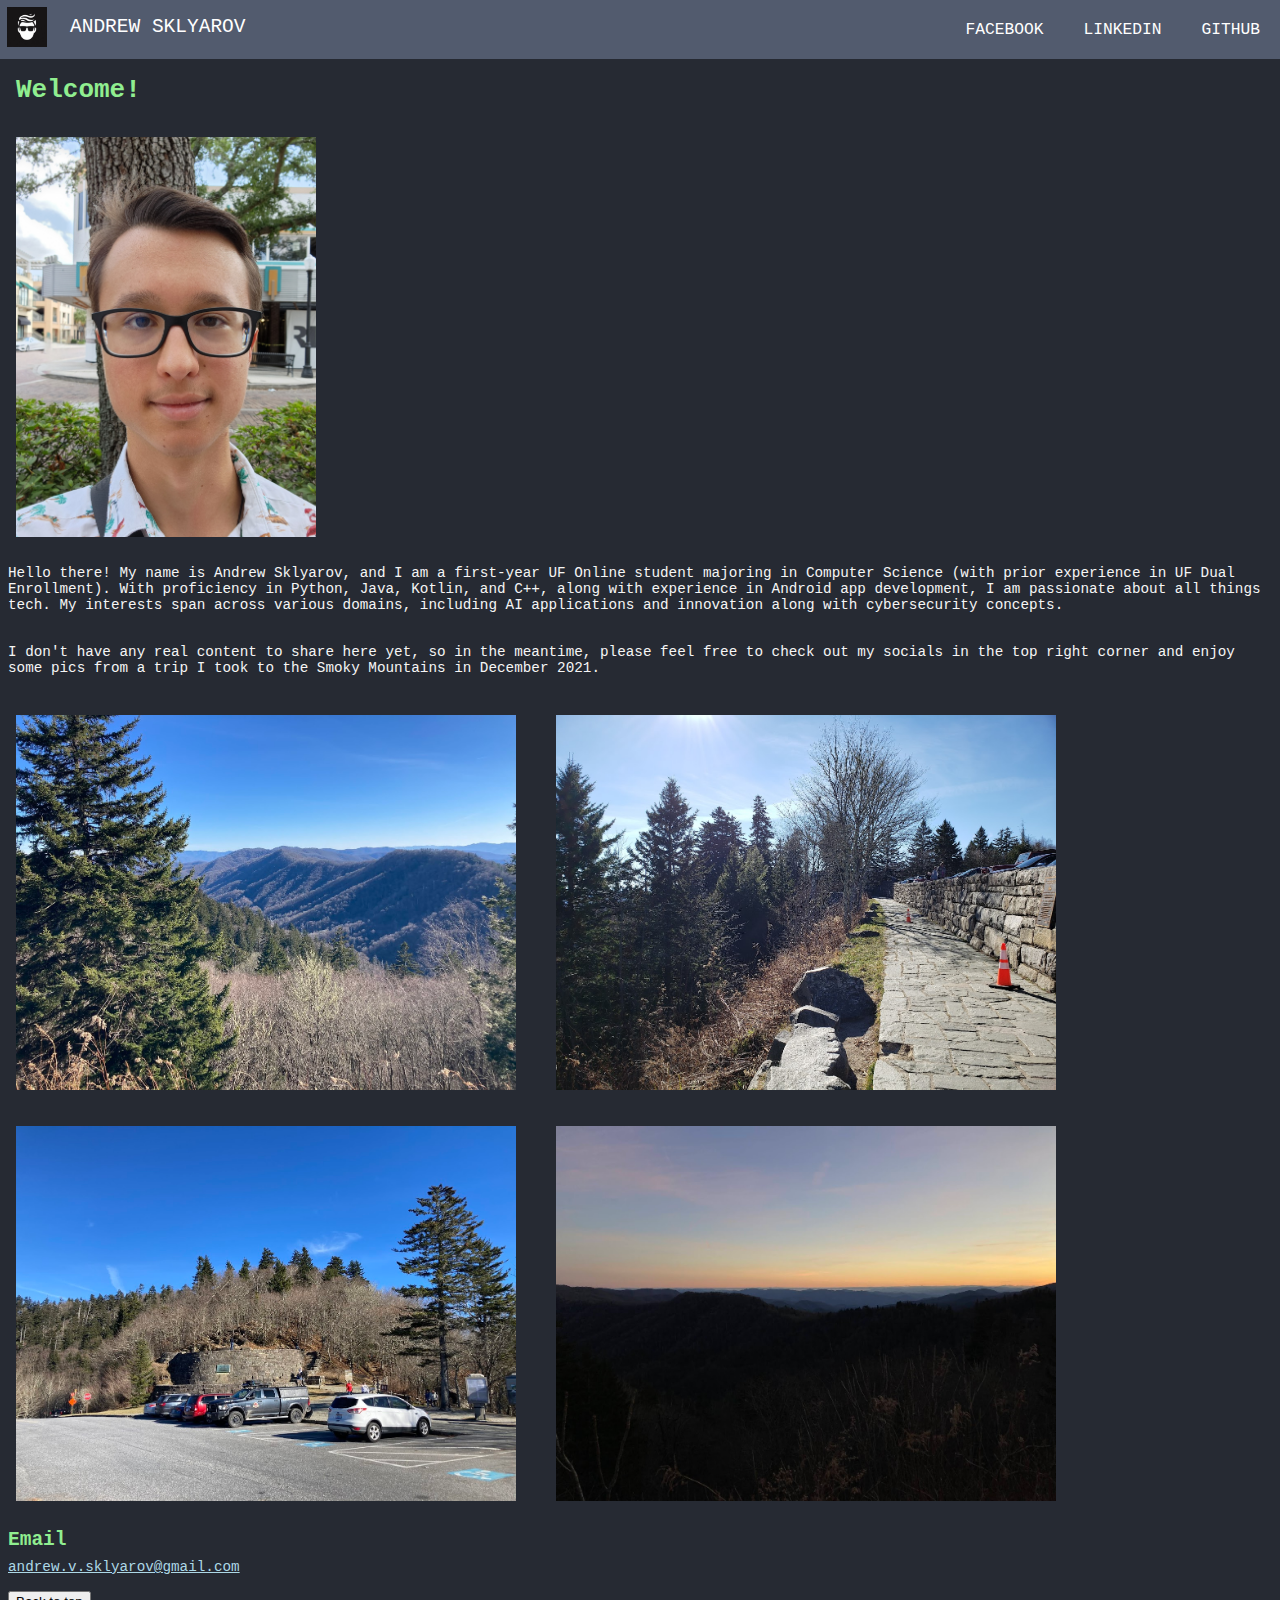
==== index.html @ e423c3b3 "Updated welcome message to match LinkedIn bio." ====
<!DOCTYPE html>
<html lang="en-US">
    <head>
        <title>Andrew Sklyarov</title>
        <link rel="stylesheet" href="styles.css">
        <link rel="icon" type="image/x-icon" href="images/logo.jpeg">
        <meta name="viewport" content="width=device-width, initial-scale=1.0" />
    </head>
    <body id="top">
        <ul>
            <li style="float: left;
            display: block;
            color: white;
            text-align: center;
            padding: 7px;">
                <img src="images/logo.jpeg" style="width:40px;height:40px;margin:0px;
                padding:0px">
            </li>
            <li style="float: left;
            display: block;
            color: white;
            text-align: center;
            padding: 16px;
            text-decoration: none;
            font-size: 150%;">ANDREW SKLYAROV</li>
            <li><a href="https://github.com/anonymous-basenji" target="_blank">GITHUB</a></li>
            <li><a href="https://www.linkedin.com/in/andrew-sklyarov" target="_blank">LINKEDIN</a></li>
            <li><a href="https://www.facebook.com/profile.php?id=61560612490720" target="_blank">FACEBOOK</a></li>
        </ul>

        <h1>Welcome!</h1>

        <map name="imageMap">
            <area shape="rect" coords="72, 94, 228, 297" href="https://github.com/anonymous-basenji" 
            target="_blank"/>
        </map>

        <img src="images/profile_pic_may_2024.jpg"
            alt="A picture of some random dude." style="width:300px;height:400px;margin:16px" usemap="#imageMap">

        <p>Hello there! My name is Andrew Sklyarov, and I am a first-year UF Online student majoring 
            in Computer Science (with prior experience in UF Dual Enrollment). 
            With proficiency in Python, Java, Kotlin, and C++, along with experience in 
            Android app development, I am passionate about all things tech. 
            My interests span across various domains, including AI applications and 
            innovation along with cybersecurity concepts.</p>
        <br>
        <p>I don't have any real content to share here yet, so in the meantime, please feel free to 
            check out my socials in the top right corner and enjoy some pics from a trip I took
            to the Smoky Mountains in December 2021.
        </p>

        <br>

        <img src="images/smokies_1.jpg" style="width:500px;height:375px;margin:16px" 
        alt="A picture from the Smokies.">
        <img src="images/smokies_2.jpg" style="width:500px;height:375px;margin:16px" 
        alt="A picture from the Smokies.">
        <img src="images/smokies_3.jpg" style="width:500px;height:375px;margin:16px" 
        alt="A picture from the Smokies.">
        <img src="images/smokies_4.jpeg" style="width:500px;height:375px;margin:16px" 
        alt="A picture from the Smokies.">

        <br>
        
        <h2 style="margin:8px">Email</h2>

        <p><a href="mailto:andrey.v.sklyarov@gmail.com">andrew.v.sklyarov@gmail.com</a></p>
        <a href="#top"><button type="button" style="margin:8px;margin-bottom:16px;">Back to top</button></a>

    </body>
</html>
---- styles.css ----
body {
    background-color: rgb(38, 42, 51);
    font-family: monospace;
    margin: 0;
}
h1 {
    color: lightgreen;
    margin: 16px;
}
h2 {
    color: lightgreen;
    margin: 16px;
}
p {
    color: whitesmoke;
    font-size: 110%;
    margin: 8px;
}
a:link {
    color: lightblue
}
a:visited {
    color: pink
}
a:hover {
    color: red
}
table {
    margin: 16px;
}
td, th {
    color: white;
    border: 2px solid rgb(38, 42, 51);
    text-align: left;
    width: 200px;
    padding: 8px;
    border-radius: 10px;
    background-color: #525b6e
}
th {
    text-align: center;
}
td:hover, th:hover {
    background-color: #3495eb;
}
caption {
    font-family: monospace;
    color: white;
}
ul {
    list-style-type: none;
    margin: 0;
    padding: 0;
    overflow: hidden;
    background-color: #525b6e;
    box-sizing: border-box;
}
li {
    float: right;
}
li a {
    color: white;
    display: block;
    text-align: center;
    font-size:125%;
    padding: 20px;
    text-decoration: none;
}
li a:link {
    color: white;
}
li a:hover {
    background-color: #3495eb;
    color: white;
}
li a:visited {
    color: white;
}
button {
    margin: 16px;
}
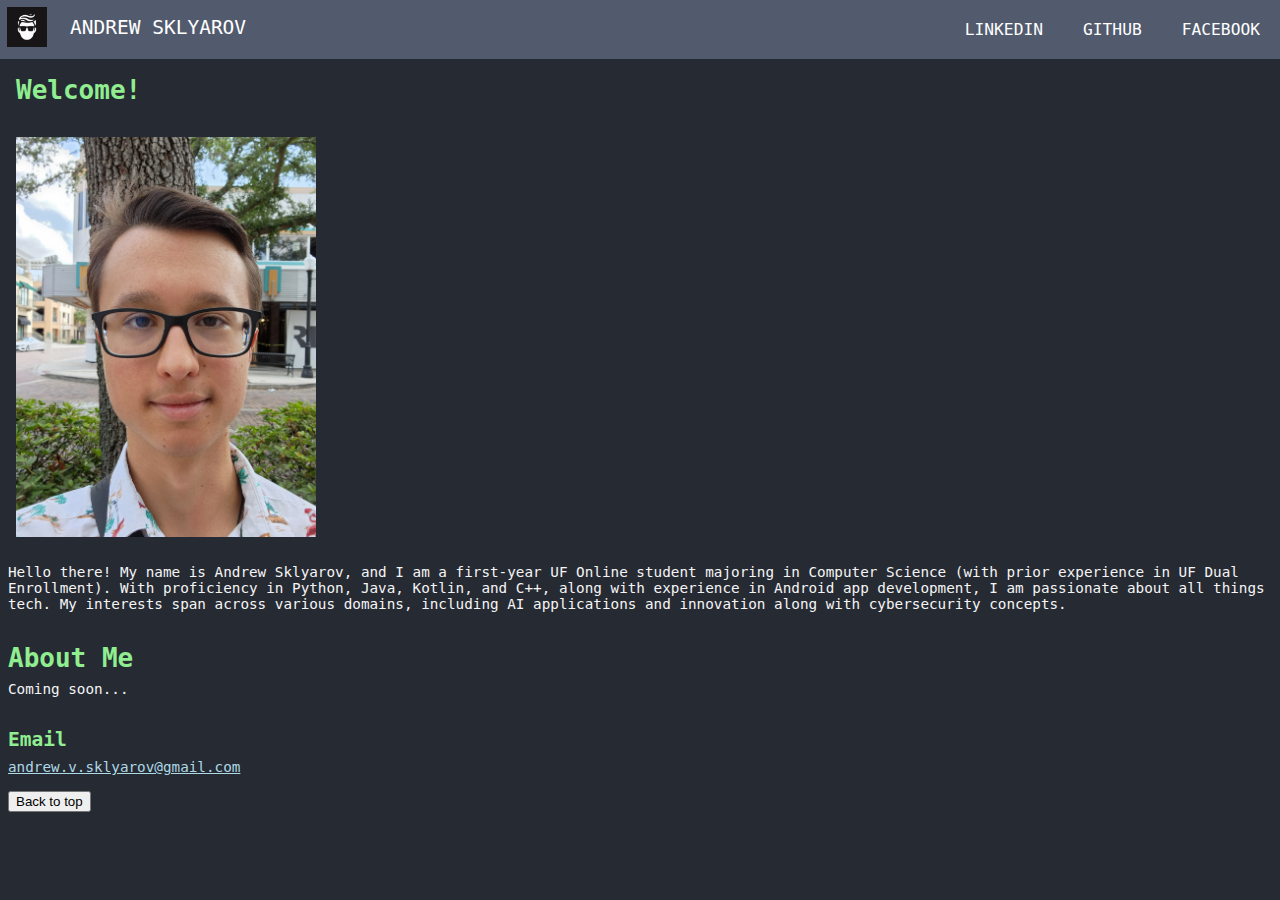
==== commit 9bb21126: "Removed trip images, added About Me section, will add content to About Me soon." ====
--- a/index.html
+++ b/index.html
@@ -23,9 +23,9 @@
             padding: 16px;
             text-decoration: none;
             font-size: 150%;">ANDREW SKLYAROV</li>
+            <li><a href="https://www.facebook.com/profile.php?id=61560612490720" target="_blank">FACEBOOK</a></li>
             <li><a href="https://github.com/anonymous-basenji" target="_blank">GITHUB</a></li>
             <li><a href="https://www.linkedin.com/in/andrew-sklyarov" target="_blank">LINKEDIN</a></li>
-            <li><a href="https://www.facebook.com/profile.php?id=61560612490720" target="_blank">FACEBOOK</a></li>
         </ul>
 
         <h1>Welcome!</h1>
@@ -44,29 +44,19 @@
             Android app development, I am passionate about all things tech. 
             My interests span across various domains, including AI applications and 
             innovation along with cybersecurity concepts.</p>
-        <br>
-        <p>I don't have any real content to share here yet, so in the meantime, please feel free to 
-            check out my socials in the top right corner and enjoy some pics from a trip I took
-            to the Smoky Mountains in December 2021.
-        </p>
-
+        
         <br>
 
-        <img src="images/smokies_1.jpg" style="width:500px;height:375px;margin:16px" 
-        alt="A picture from the Smokies.">
-        <img src="images/smokies_2.jpg" style="width:500px;height:375px;margin:16px" 
-        alt="A picture from the Smokies.">
-        <img src="images/smokies_3.jpg" style="width:500px;height:375px;margin:16px" 
-        alt="A picture from the Smokies.">
-        <img src="images/smokies_4.jpeg" style="width:500px;height:375px;margin:16px" 
-        alt="A picture from the Smokies.">
-
+        <h1 style="margin:8px">About Me</h1>
+        <p>Coming soon...</p>
+        <!--<h2>Education</h2>
+        <p></p>-->
+        
         <br>
-        
         <h2 style="margin:8px">Email</h2>
 
         <p><a href="mailto:andrey.v.sklyarov@gmail.com">andrew.v.sklyarov@gmail.com</a></p>
         <a href="#top"><button type="button" style="margin:8px;margin-bottom:16px;">Back to top</button></a>
-
+            
     </body>
 </html>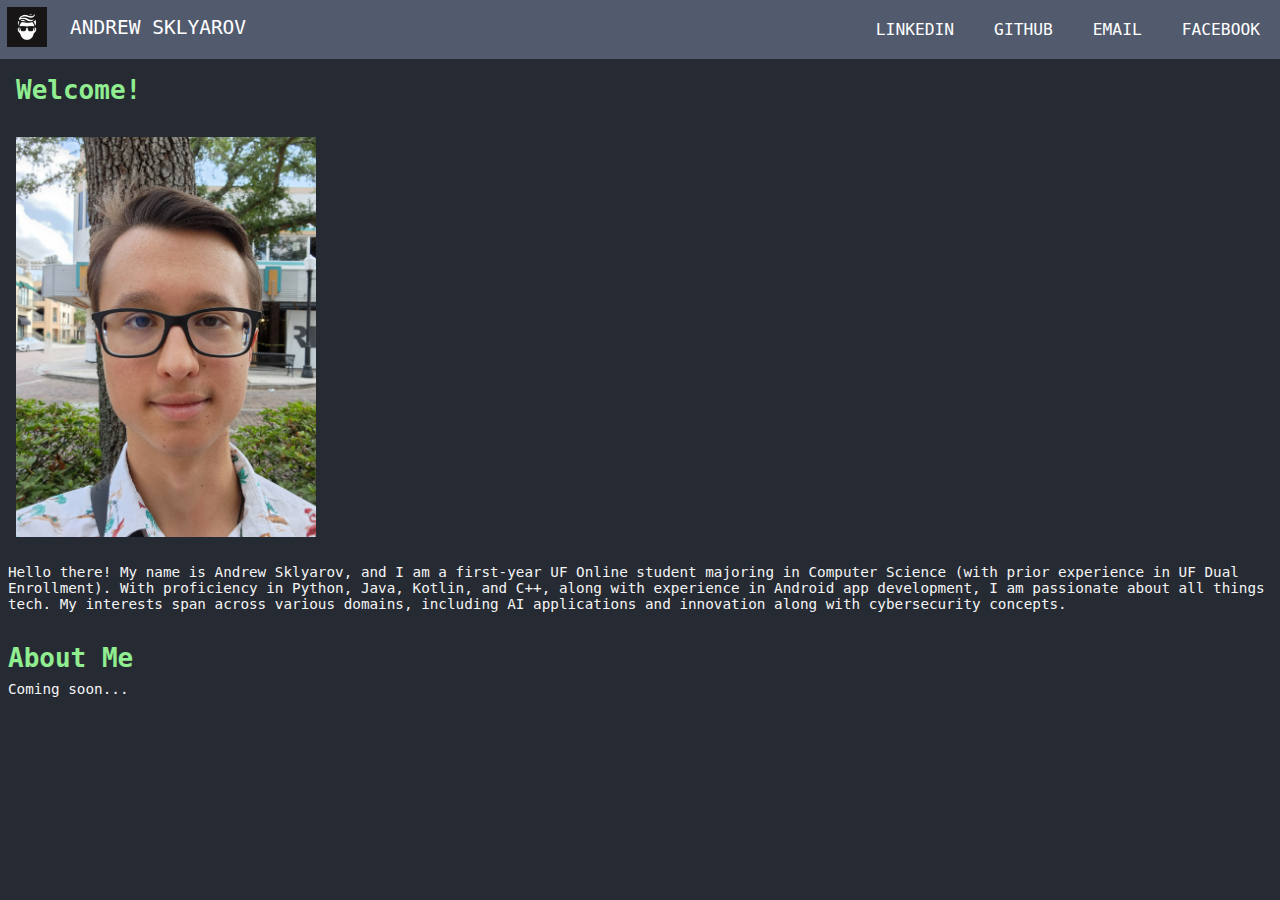
==== commit 591bb619: "Moved Email to top bar." ====
--- a/index.html
+++ b/index.html
@@ -24,6 +24,7 @@
             text-decoration: none;
             font-size: 150%;">ANDREW SKLYAROV</li>
             <li><a href="https://www.facebook.com/profile.php?id=61560612490720" target="_blank">FACEBOOK</a></li>
+            <li><a href="mailto:andrey.v.sklyarov@gmail.com">EMAIL</a></li>
             <li><a href="https://github.com/anonymous-basenji" target="_blank">GITHUB</a></li>
             <li><a href="https://www.linkedin.com/in/andrew-sklyarov" target="_blank">LINKEDIN</a></li>
         </ul>
@@ -53,10 +54,6 @@
         <p></p>-->
         
         <br>
-        <h2 style="margin:8px">Email</h2>
-
-        <p><a href="mailto:andrey.v.sklyarov@gmail.com">andrew.v.sklyarov@gmail.com</a></p>
-        <a href="#top"><button type="button" style="margin:8px;margin-bottom:16px;">Back to top</button></a>
             
     </body>
 </html>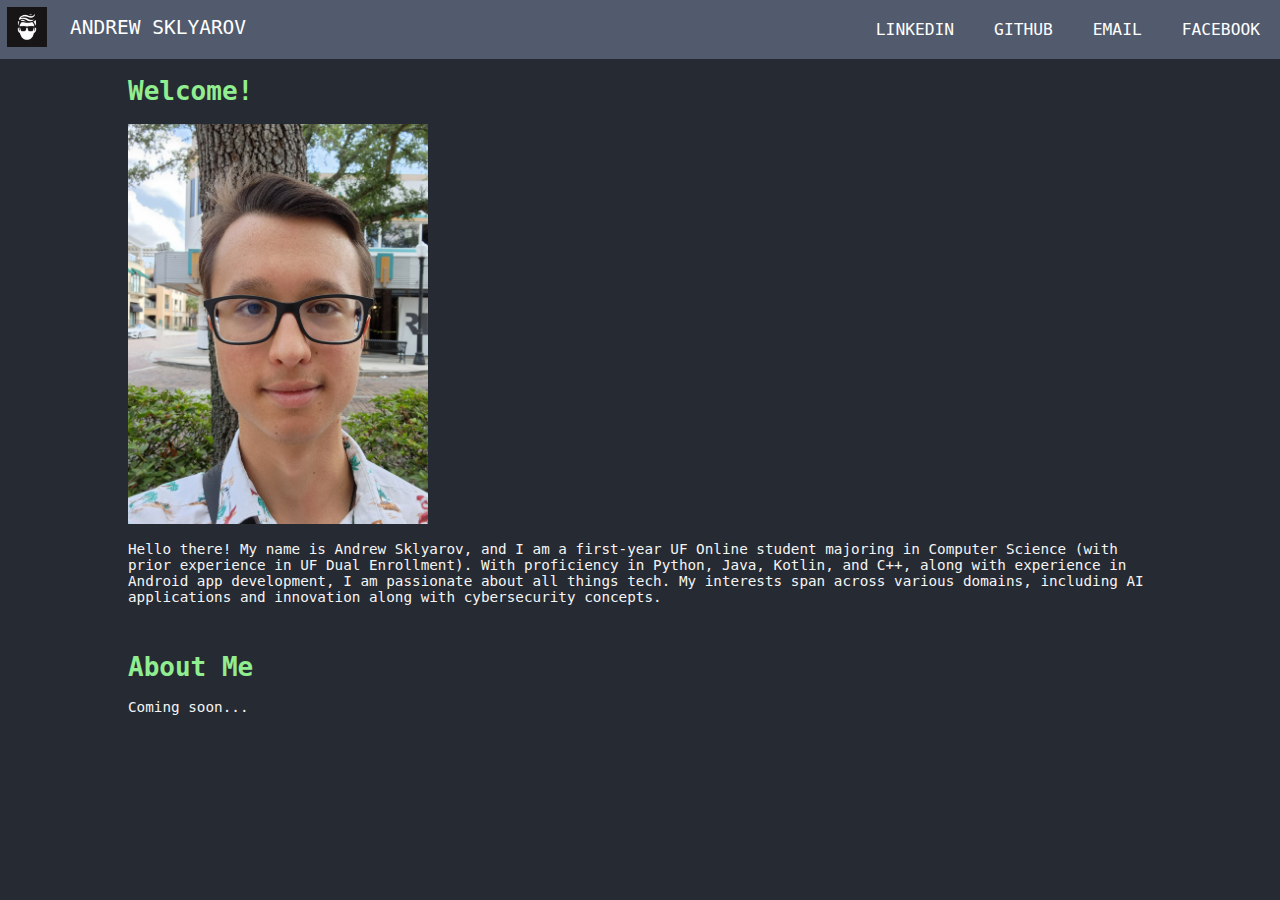
==== commit 55eee9ca: "Changed margins on main text." ====
--- a/index.html
+++ b/index.html
@@ -6,9 +6,9 @@
         <link rel="icon" type="image/x-icon" href="images/logo.jpeg">
         <meta name="viewport" content="width=device-width, initial-scale=1.0" />
     </head>
-    <body id="top">
-        <ul>
-            <li style="float: left;
+    <body>
+        <ul class="top_bar">
+            <li class="top_element" style="float: left;
             display: block;
             color: white;
             text-align: center;
@@ -16,17 +16,17 @@
                 <img src="images/logo.jpeg" style="width:40px;height:40px;margin:0px;
                 padding:0px">
             </li>
-            <li style="float: left;
+            <li class="top_element" style="float: left;
             display: block;
             color: white;
             text-align: center;
             padding: 16px;
             text-decoration: none;
             font-size: 150%;">ANDREW SKLYAROV</li>
-            <li><a href="https://www.facebook.com/profile.php?id=61560612490720" target="_blank">FACEBOOK</a></li>
-            <li><a href="mailto:andrey.v.sklyarov@gmail.com">EMAIL</a></li>
-            <li><a href="https://github.com/anonymous-basenji" target="_blank">GITHUB</a></li>
-            <li><a href="https://www.linkedin.com/in/andrew-sklyarov" target="_blank">LINKEDIN</a></li>
+            <li class="top_element"><a href="https://www.facebook.com/profile.php?id=61560612490720" target="_blank">FACEBOOK</a></li>
+            <li class="top_element"><a href="mailto:andrew.v.sklyarov@gmail.com">EMAIL</a></li>
+            <li class="top_element"><a href="https://github.com/anonymous-basenji" target="_blank">GITHUB</a></li>
+            <li class="top_element"><a href="https://www.linkedin.com/in/andrew-sklyarov" target="_blank">LINKEDIN</a></li>
         </ul>
 
         <h1>Welcome!</h1>
@@ -37,7 +37,7 @@
         </map>
 
         <img src="images/profile_pic_may_2024.jpg"
-            alt="A picture of some random dude." style="width:300px;height:400px;margin:16px" usemap="#imageMap">
+            alt="A picture of some random dude." style="width:300px;height:400px;" usemap="#imageMap">
 
         <p>Hello there! My name is Andrew Sklyarov, and I am a first-year UF Online student majoring 
             in Computer Science (with prior experience in UF Dual Enrollment). 
@@ -48,7 +48,7 @@
         
         <br>
 
-        <h1 style="margin:8px">About Me</h1>
+        <h1>About Me</h1>
         <p>Coming soon...</p>
         <!--<h2>Education</h2>
         <p></p>-->
--- a/styles.css
+++ b/styles.css
@@ -5,16 +5,22 @@
 }
 h1 {
     color: lightgreen;
-    margin: 16px;
+    margin-left: 10%;
+    margin-right: 10%;
 }
 h2 {
     color: lightgreen;
-    margin: 16px;
+    margin-left: 10%;
+    margin-right: 10%;
 }
 p {
     color: whitesmoke;
     font-size: 110%;
-    margin: 8px;
+    margin-left: 10%;
+    margin-right: 10%;
+}
+img {
+    margin-left: 10%;
 }
 a:link {
     color: lightblue
@@ -47,7 +53,7 @@
     font-family: monospace;
     color: white;
 }
-ul {
+.top_bar {
     list-style-type: none;
     margin: 0;
     padding: 0;
@@ -55,10 +61,10 @@
     background-color: #525b6e;
     box-sizing: border-box;
 }
-li {
+.top_element {
     float: right;
 }
-li a {
+.top_element a {
     color: white;
     display: block;
     text-align: center;
@@ -66,14 +72,14 @@
     padding: 20px;
     text-decoration: none;
 }
-li a:link {
+.top_element a:link {
     color: white;
 }
-li a:hover {
+.top_element a:hover {
     background-color: #3495eb;
     color: white;
 }
-li a:visited {
+.top_element a:visited {
     color: white;
 }
 button {
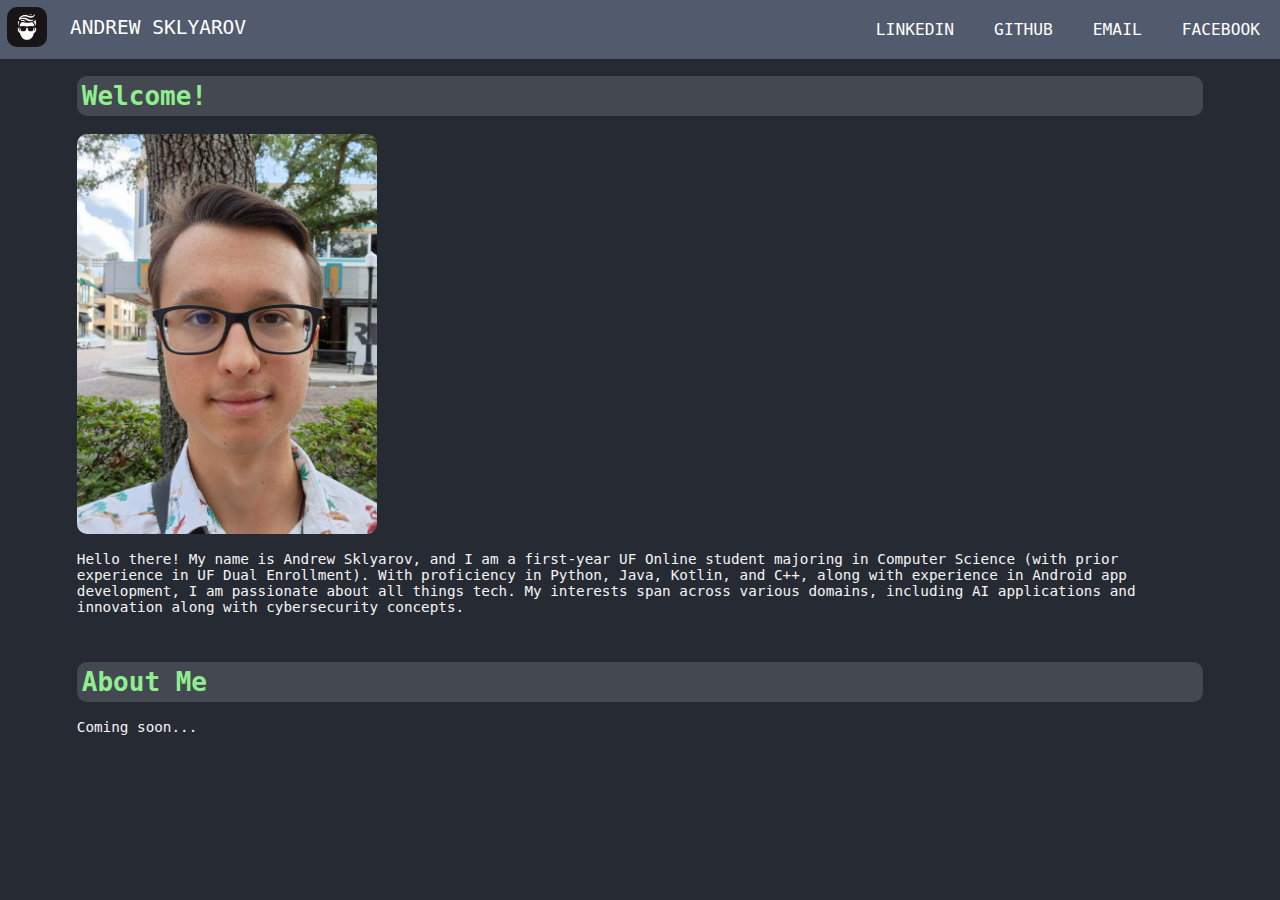
==== commit 6bbbf1d1: "Added target _blank to Email link so it opens up in new tab." ====
--- a/index.html
+++ b/index.html
@@ -24,7 +24,7 @@
             text-decoration: none;
             font-size: 150%;">ANDREW SKLYAROV</li>
             <li class="top_element"><a href="https://www.facebook.com/profile.php?id=61560612490720" target="_blank">FACEBOOK</a></li>
-            <li class="top_element"><a href="mailto:andrew.v.sklyarov@gmail.com">EMAIL</a></li>
+            <li class="top_element"><a href="mailto:andrew.v.sklyarov@gmail.com" target="_blank">EMAIL</a></li>
             <li class="top_element"><a href="https://github.com/anonymous-basenji" target="_blank">GITHUB</a></li>
             <li class="top_element"><a href="https://www.linkedin.com/in/andrew-sklyarov" target="_blank">LINKEDIN</a></li>
         </ul>
--- a/styles.css
+++ b/styles.css
@@ -5,22 +5,26 @@
 }
 h1 {
     color: lightgreen;
-    margin-left: 10%;
-    margin-right: 10%;
+    margin-left: 6%;
+    margin-right: 6%;
+    border-radius: 10px;
+    background-color: rgb(68, 72, 81);
+    padding: 5px
 }
 h2 {
     color: lightgreen;
-    margin-left: 10%;
-    margin-right: 10%;
+    margin-left: 6%;
+    margin-right: 6%;
 }
 p {
     color: whitesmoke;
     font-size: 110%;
-    margin-left: 10%;
-    margin-right: 10%;
+    margin-left: 6%;
+    margin-right: 6%;
 }
 img {
-    margin-left: 10%;
+    margin-left: 6%;
+    border-radius: 10px;
 }
 a:link {
     color: lightblue
